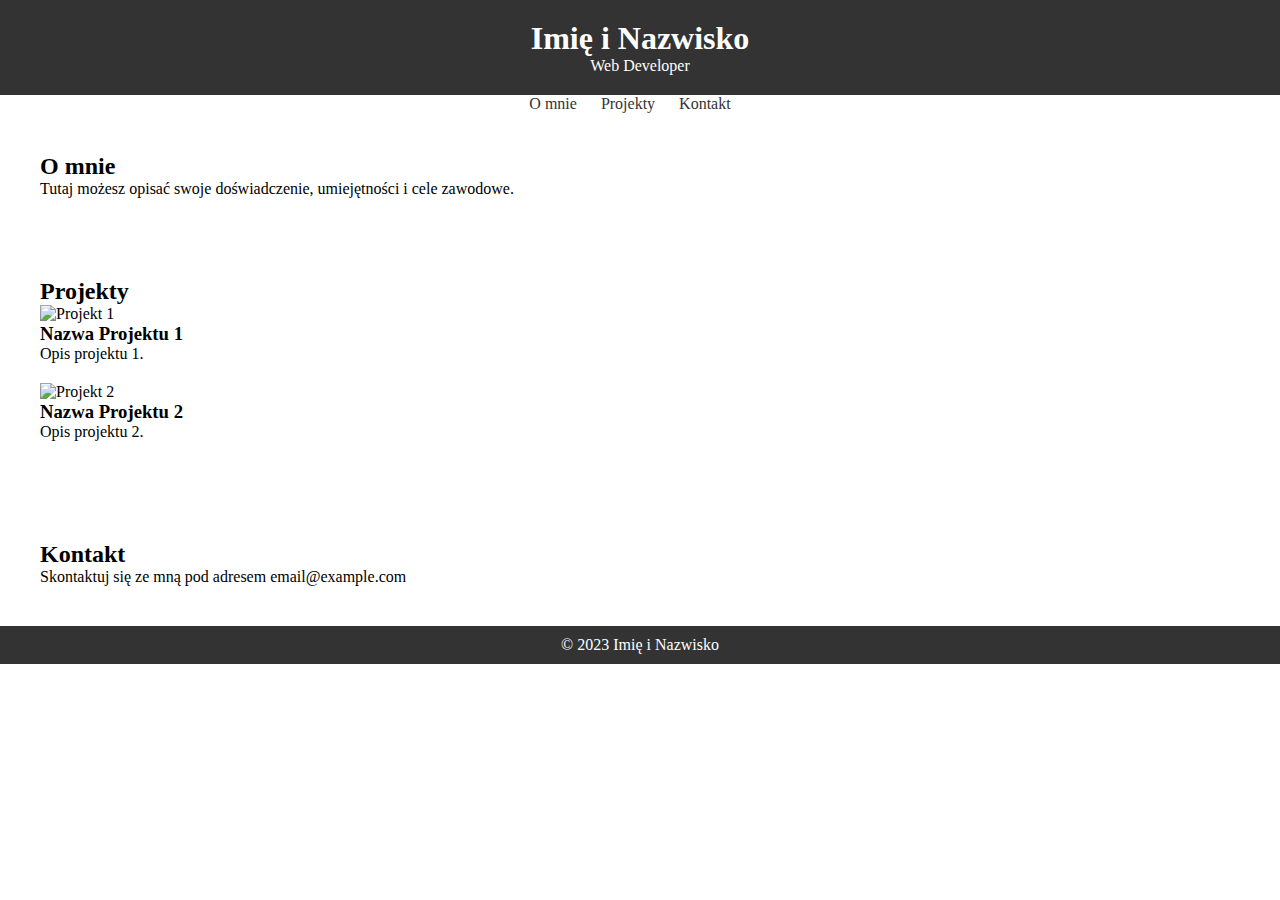
==== index.html @ e829b179 "index" ====
<!DOCTYPE html>
<html lang="en">
<head>
    <meta charset="UTF-8">
    <meta name="viewport" content="width=device-width, initial-scale=1.0">
    <title>Moje Portfolio</title>
    <link rel="stylesheet" href="styles.css">
</head>
<body>
    <header>
        <h1>Imię i Nazwisko</h1>
        <p>Web Developer</p>
    </header>
    <nav>
        <ul>
            <li><a href="#o-mnie">O mnie</a></li>
            <li><a href="#projekty">Projekty</a></li>
            <li><a href="#kontakt">Kontakt</a></li>
        </ul>
    </nav>
    <section id="o-mnie">
        <h2>O mnie</h2>
        <p>Tutaj możesz opisać swoje doświadczenie, umiejętności i cele zawodowe.</p>
    </section>
    <section id="projekty">
        <h2>Projekty</h2>
        <div class="project">
            <img src="project1.jpg" alt="Projekt 1">
            <h3>Nazwa Projektu 1</h3>
            <p>Opis projektu 1.</p>
        </div>
        <div class="project">
            <img src="project2.jpg" alt="Projekt 2">
            <h3>Nazwa Projektu 2</h3>
            <p>Opis projektu 2.</p>
        </div>
        <!-- Dodaj więcej projektów tutaj -->
    </section>
    <section id="kontakt">
        <h2>Kontakt</h2>
        <p>Skontaktuj się ze mną pod adresem email@example.com</p>
    </section>
    <footer>
        <p>&copy; 2023 Imię i Nazwisko</p>
    </footer>
</body>
</html>
---- styles.css ----
/* Resetowanie domyślnych stylów przeglądarki */
* {
    margin: 0;
    padding: 0;
    box-sizing: border-box;
}

/* Styl nagłówka */
header {
    text-align: center;
    background-color: #333;
    color: #fff;
    padding: 20px;
}

/* Styl nawigacji */
nav ul {
    list-style: none;
    text-align: center;
}

nav li {
    display: inline;
    margin-right: 20px;
}

nav a {
    text-decoration: none;
    color: #333;
}

/* Styl sekcji */
section {
    padding: 40px;
}

/* Styl projektów */
.project {
    margin-bottom: 20px;
}

.project img {
    max-width: 100%;
    height: auto;
}

/* Styl stopki */
footer {
    text-align: center;
    background-color: #333;
    color: #fff;
    padding: 10px;
}
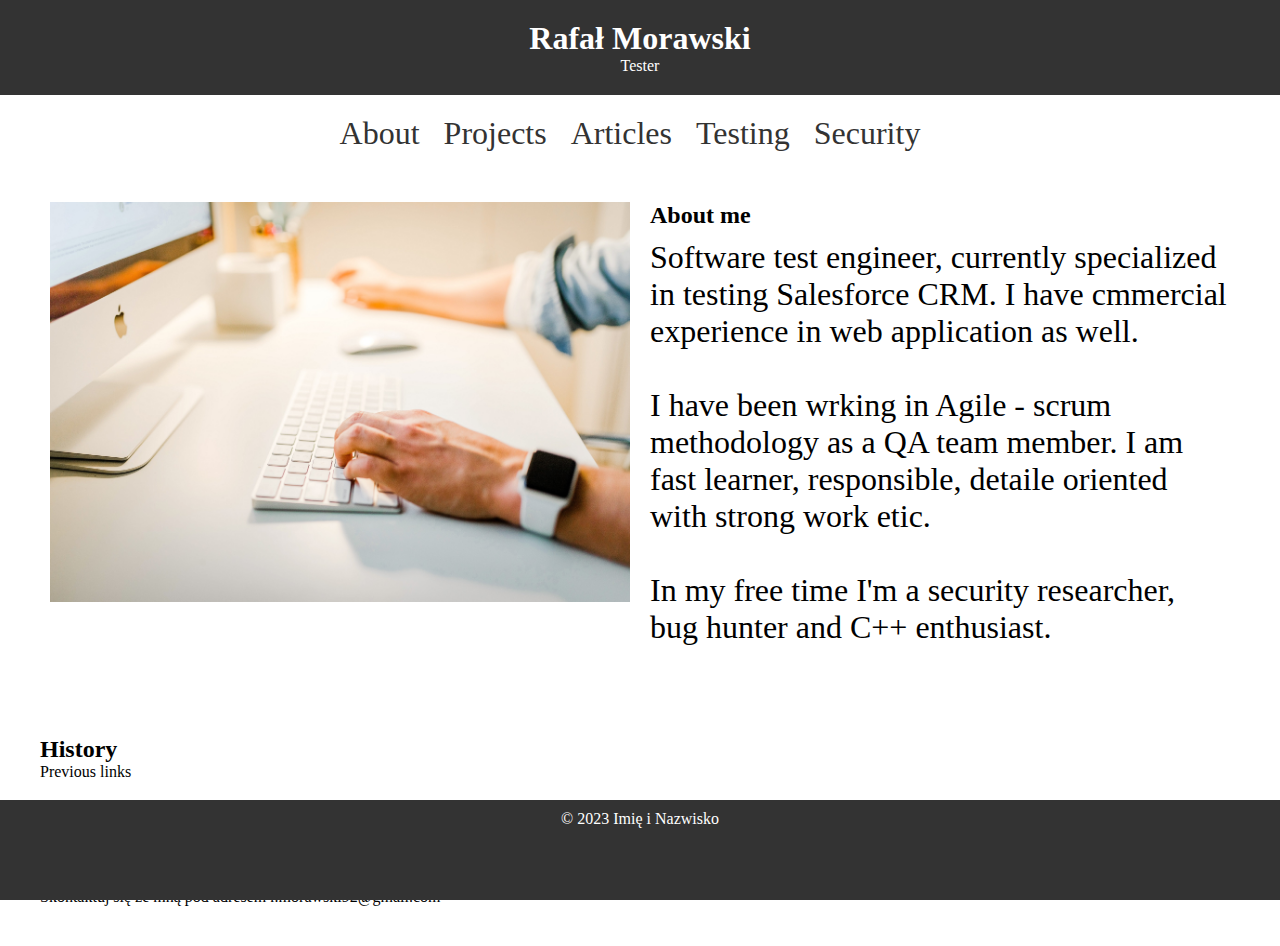
==== commit d5f99030: "update" ====
--- a/index.html
+++ b/index.html
@@ -8,40 +8,74 @@
 </head>
 <body>
     <header>
-        <h1>Imię i Nazwisko</h1>
-        <p>Web Developer</p>
+        <h1>Rafał Morawski</h1>
+        <p>Tester
+
+        </p>
     </header>
     <nav>
         <ul>
-            <li><a href="#o-mnie">O mnie</a></li>
-            <li><a href="#projekty">Projekty</a></li>
-            <li><a href="#kontakt">Kontakt</a></li>
+            <li><a href="about.html">About</a></li>
+            <li><a href="projects.html">Projects</a></li>
+            <li><a href="articles.html">Articles</a></li>
+            <li><a href="testing.html">Testing</a></li>
+            <li><a href="security.html">Security</a></li>
+           
         </ul>
     </nav>
+    <!-- <section id="o-mnie">
+        <img src="images/aaa.jpg" alt="Girl in a jacket">
+          
+               <h2>About me </h2>
+
+        <p>Software test engineer, currently specialized in testing Salesforce CRM. I have cmmercial experience in web application as well. 
+
+        I have been wrking in Agile - scrum methodology as a QA team member. I am fast learner, responsible, detaile oriented with strong work etic. 
+
+       
+        In my free time I'm a security researcher, bug hunter  and C++ enthusiast.
+        </p>
+       
+          
+
+
+    </section> -->
+    
+
     <section id="o-mnie">
-        <h2>O mnie</h2>
-        <p>Tutaj możesz opisać swoje doświadczenie, umiejętności i cele zawodowe.</p>
+   
+<div class="row">
+    <div class="column" >
+        <img src="images/aaa.jpg" alt="Girl in a jacket">
+    </div>
+    <div class="column">
+        <h2>About me </h2>
+
+        <p style="font-size: 2em; margin-top: 10px;">Software test engineer, currently specialized in testing Salesforce CRM. I have cmmercial experience in web application as well. 
+<br><br>
+        I have been wrking in Agile - scrum methodology as a QA team member. I am fast learner, responsible, detaile oriented with strong work etic. 
+        <br><br>
+       
+        In my free time I'm a security researcher, bug hunter  and C++ enthusiast.
+        </p>
+       
+    </div>
+  </div>
+  
+
+
     </section>
-    <section id="projekty">
-        <h2>Projekty</h2>
-        <div class="project">
-            <img src="project1.jpg" alt="Projekt 1">
-            <h3>Nazwa Projektu 1</h3>
-            <p>Opis projektu 1.</p>
-        </div>
-        <div class="project">
-            <img src="project2.jpg" alt="Projekt 2">
-            <h3>Nazwa Projektu 2</h3>
-            <p>Opis projektu 2.</p>
-        </div>
-        <!-- Dodaj więcej projektów tutaj -->
+    <section id="previusArticles">
+        <h2>History</h2>
+        <p>Previous links</p>
     </section>
+
     <section id="kontakt">
         <h2>Kontakt</h2>
-        <p>Skontaktuj się ze mną pod adresem email@example.com</p>
+        <p>Skontaktuj się ze mną pod adresem r.morawski92@gmail.com</p>
     </section>
-    <footer>
-        <p>&copy; 2023 Imię i Nazwisko</p>
+    <footer class="footer">
+    <p>&copy; 2023 Imię i Nazwisko</p>
     </footer>
 </body>
 </html>
--- a/styles.css
+++ b/styles.css
@@ -3,6 +3,7 @@
     margin: 0;
     padding: 0;
     box-sizing: border-box;
+    
 }
 
 /* Styl nagłówka */
@@ -17,11 +18,13 @@
 nav ul {
     list-style: none;
     text-align: center;
+    margin-top: 20px;
 }
 
 nav li {
     display: inline;
     margin-right: 20px;
+    font-size: 2em;
 }
 
 nav a {
@@ -50,4 +53,29 @@
     background-color: #333;
     color: #fff;
     padding: 10px;
+    margin-top: auto;
+    position: fixed;
+    bottom: 0;
+    width: 100%;
+    height: 100px;   /* Height of the footer */
+   
 }
+img {
+    width:1200px;
+    height:400px;
+    max-width: 100%;
+    }
+
+    .column {
+        float: left;
+        width: 50%;
+        padding: 10px;
+        
+      }
+      
+      /* Clear floats after the columns */
+      .row:after {
+        content: "";
+        display: table;
+        clear: both;
+      }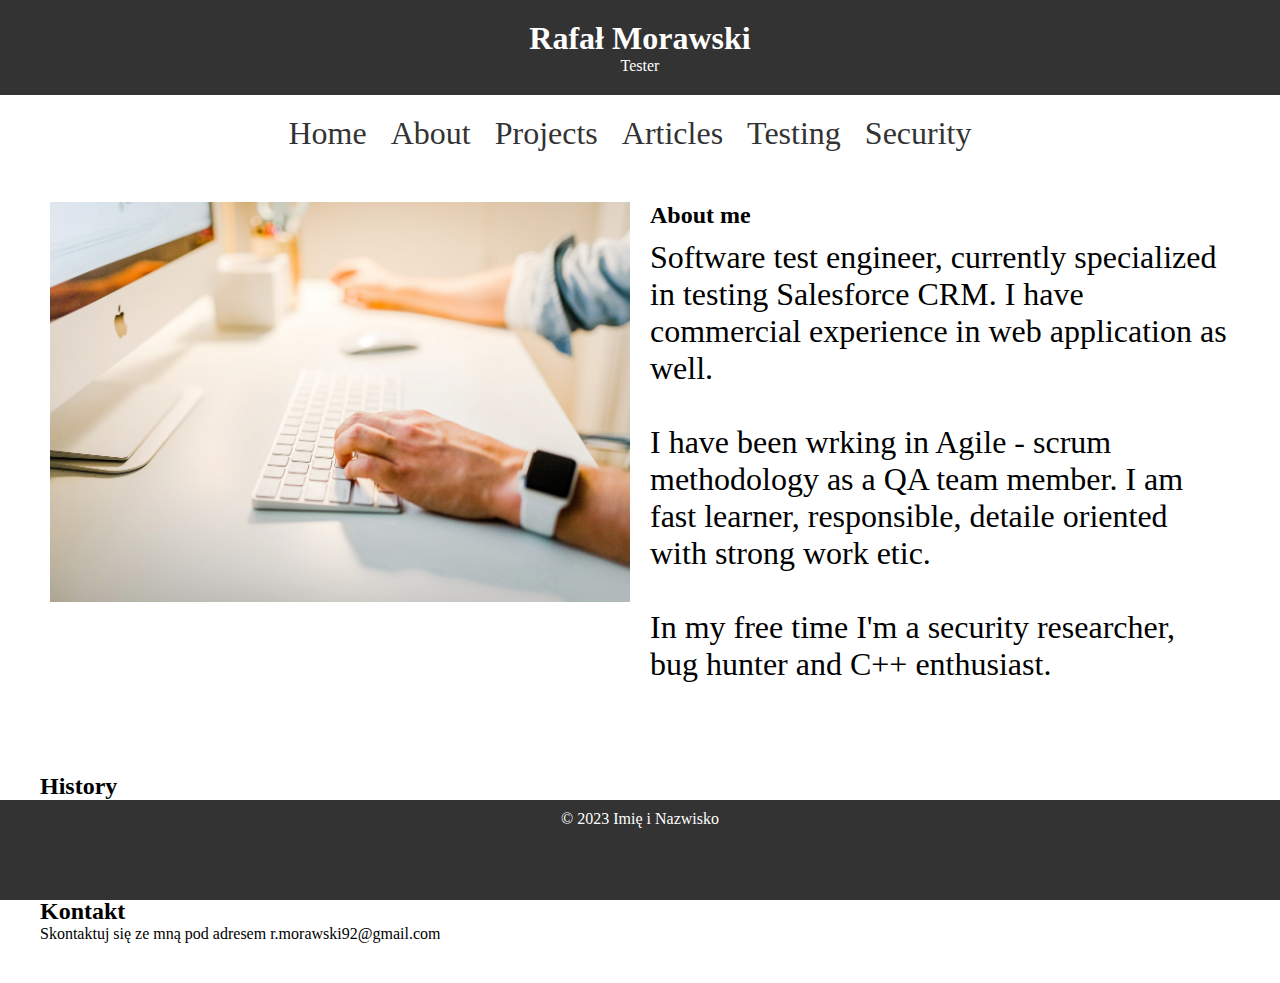
==== commit d7a13fb2: "about page" ====
--- a/index.html
+++ b/index.html
@@ -15,6 +15,7 @@
     </header>
     <nav>
         <ul>
+            <li><a href="#">Home</a></li>
             <li><a href="about.html">About</a></li>
             <li><a href="projects.html">Projects</a></li>
             <li><a href="articles.html">Articles</a></li>
@@ -51,7 +52,7 @@
     <div class="column">
         <h2>About me </h2>
 
-        <p style="font-size: 2em; margin-top: 10px;">Software test engineer, currently specialized in testing Salesforce CRM. I have cmmercial experience in web application as well. 
+        <p style="font-size: 2em; margin-top: 10px;">Software test engineer, currently specialized in testing Salesforce CRM. I have commercial experience in web application as well. 
 <br><br>
         I have been wrking in Agile - scrum methodology as a QA team member. I am fast learner, responsible, detaile oriented with strong work etic. 
         <br><br>
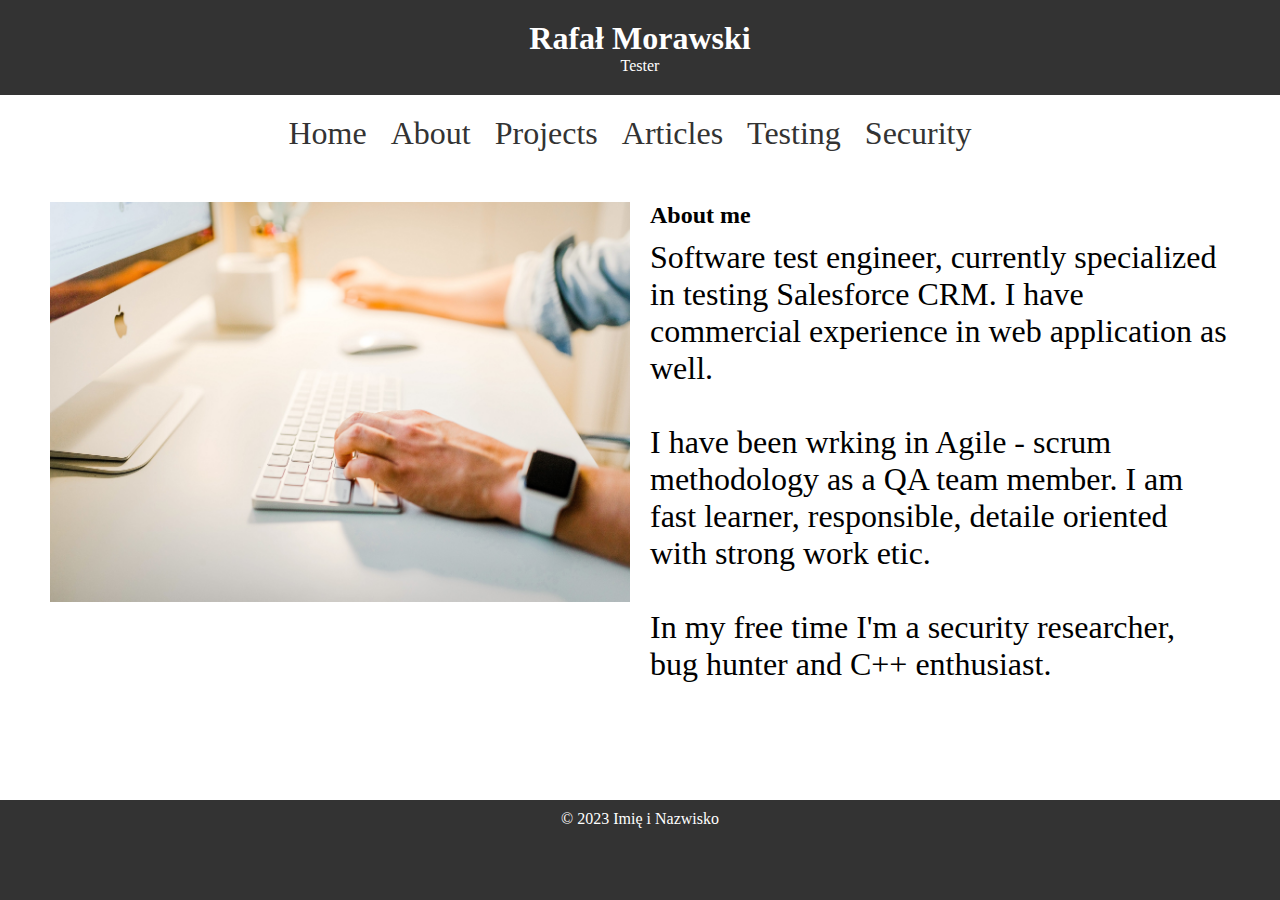
==== commit 392386dd: "projects" ====
--- a/index.html
+++ b/index.html
@@ -66,7 +66,7 @@
 
 
     </section>
-    <section id="previusArticles">
+    <!-- <section id="previusArticles">
         <h2>History</h2>
         <p>Previous links</p>
     </section>
@@ -74,7 +74,7 @@
     <section id="kontakt">
         <h2>Kontakt</h2>
         <p>Skontaktuj się ze mną pod adresem r.morawski92@gmail.com</p>
-    </section>
+    </section> -->
     <footer class="footer">
     <p>&copy; 2023 Imię i Nazwisko</p>
     </footer>
--- a/styles.css
+++ b/styles.css
@@ -78,4 +78,6 @@
         content: "";
         display: table;
         clear: both;
-      }+      }
+
+      .w3-round-small{border-radius:2px}.w3-round,.w3-round-medium{border-radius:4px}.w3-round-large{border-radius:8px}.w3-round-xlarge{border-radius:16px}.w3-round-xxlarge{border-radius:32px}
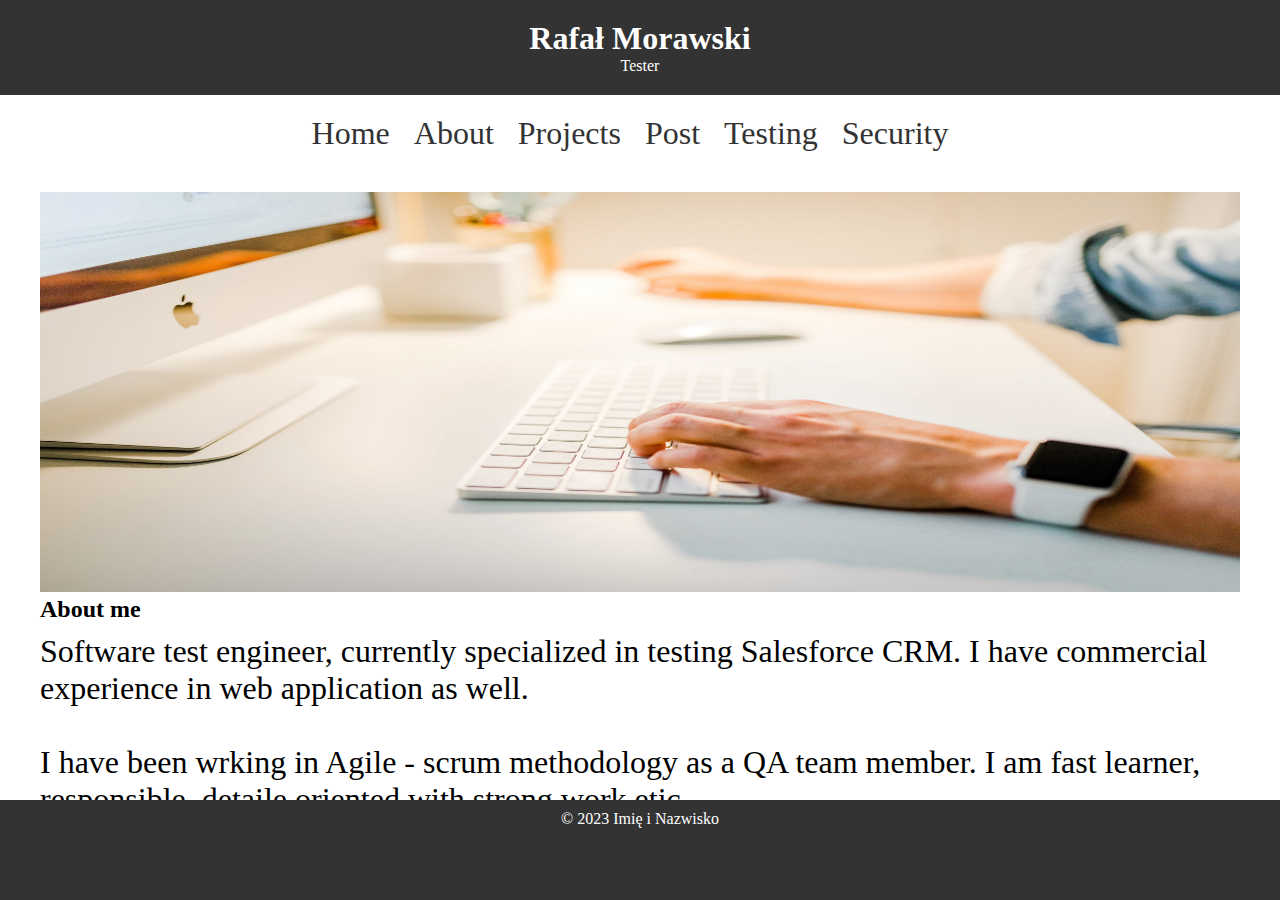
==== commit f7c2d1c3: "update mobile" ====
--- a/index.html
+++ b/index.html
@@ -18,7 +18,7 @@
             <li><a href="#">Home</a></li>
             <li><a href="about.html">About</a></li>
             <li><a href="projects.html">Projects</a></li>
-            <li><a href="articles.html">Articles</a></li>
+            <li><a href="post.html">Post</a></li>
             <li><a href="testing.html">Testing</a></li>
             <li><a href="security.html">Security</a></li>
            
@@ -49,13 +49,13 @@
     <div class="column" >
         <img src="images/aaa.jpg" alt="Girl in a jacket">
     </div>
-    <div class="column">
+    <div class="column1">
         <h2>About me </h2>
 
         <p style="font-size: 2em; margin-top: 10px;">Software test engineer, currently specialized in testing Salesforce CRM. I have commercial experience in web application as well. 
 <br><br>
         I have been wrking in Agile - scrum methodology as a QA team member. I am fast learner, responsible, detaile oriented with strong work etic. 
-        <br><br>
+        <br>
        
         In my free time I'm a security researcher, bug hunter  and C++ enthusiast.
         </p>
--- a/styles.css
+++ b/styles.css
@@ -66,7 +66,7 @@
     max-width: 100%;
     }
 
-    .column {
+    .column .column1{
         float: left;
         width: 50%;
         padding: 10px;
@@ -81,3 +81,14 @@
       }
 
       .w3-round-small{border-radius:2px}.w3-round,.w3-round-medium{border-radius:4px}.w3-round-large{border-radius:8px}.w3-round-xlarge{border-radius:16px}.w3-round-xxlarge{border-radius:32px}
+
+      @media only screen and (max-width: 600px) {
+      
+        .column .column1{
+            display: flex;
+            flex-direction: column;
+            align-items: flex-start;
+            gap: 1em;
+            
+          }
+        }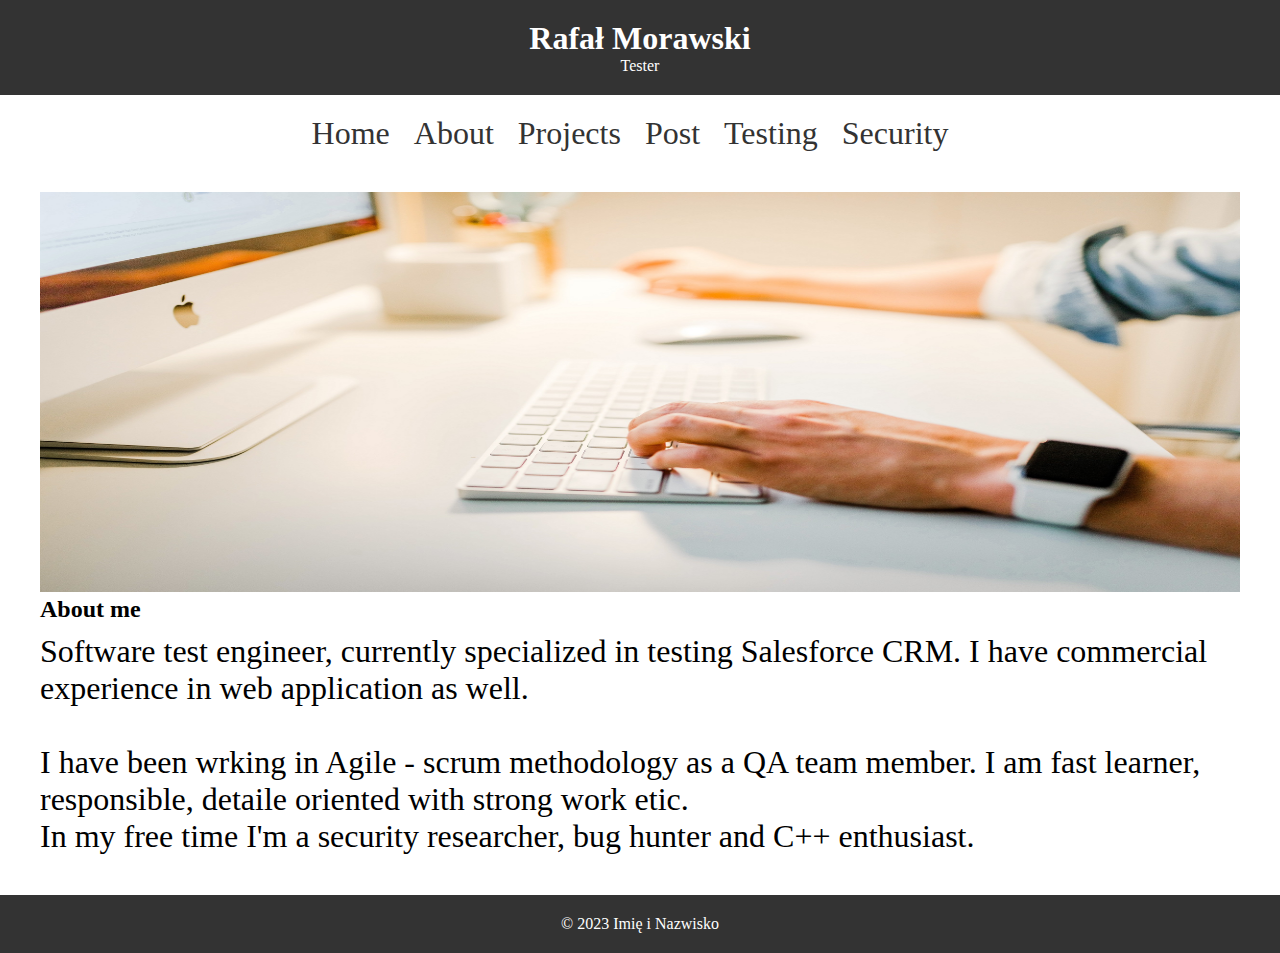
==== commit d0751674: "update" ====
--- a/index.html
+++ b/index.html
@@ -59,7 +59,6 @@
        
         In my free time I'm a security researcher, bug hunter  and C++ enthusiast.
         </p>
-       
     </div>
   </div>
   
--- a/styles.css
+++ b/styles.css
@@ -5,7 +5,6 @@
     box-sizing: border-box;
     
 }
-
 /* Styl nagłówka */
 header {
     text-align: center;
@@ -46,19 +45,43 @@
     max-width: 100%;
     height: auto;
 }
+#wrapper
+{
+    margin: auto;
+}
+#wrapper2
+{
+    margin: auto;
+    padding-bottom: 50px;
 
+}
+#buttonReset, #buttonBack
+{
+    border: 1px solid black; 
+    background-color: lightgreen; 
+    width: 100px;
+    height: 30px;
+    margin-right: 1%;
+    margin-bottom: 1%;
+    display: flex;
+}
+#demo3, #demo4, #demo5, #demo5, #demo6, #demo7, #demo8
+{
+    border: 1px solid black; 
+    background-color: lightgreen; 
+    width: 100px;
+    height: 30px;
+    /* margin-right: 1%;
+    margin-bottom: 1%; */
+    display: flex;
+float: left;
+}
 /* Styl stopki */
 footer {
     text-align: center;
     background-color: #333;
     color: #fff;
-    padding: 10px;
-    margin-top: auto;
-    position: fixed;
-    bottom: 0;
-    width: 100%;
-    height: 100px;   /* Height of the footer */
-   
+    padding: 20px;
 }
 img {
     width:1200px;
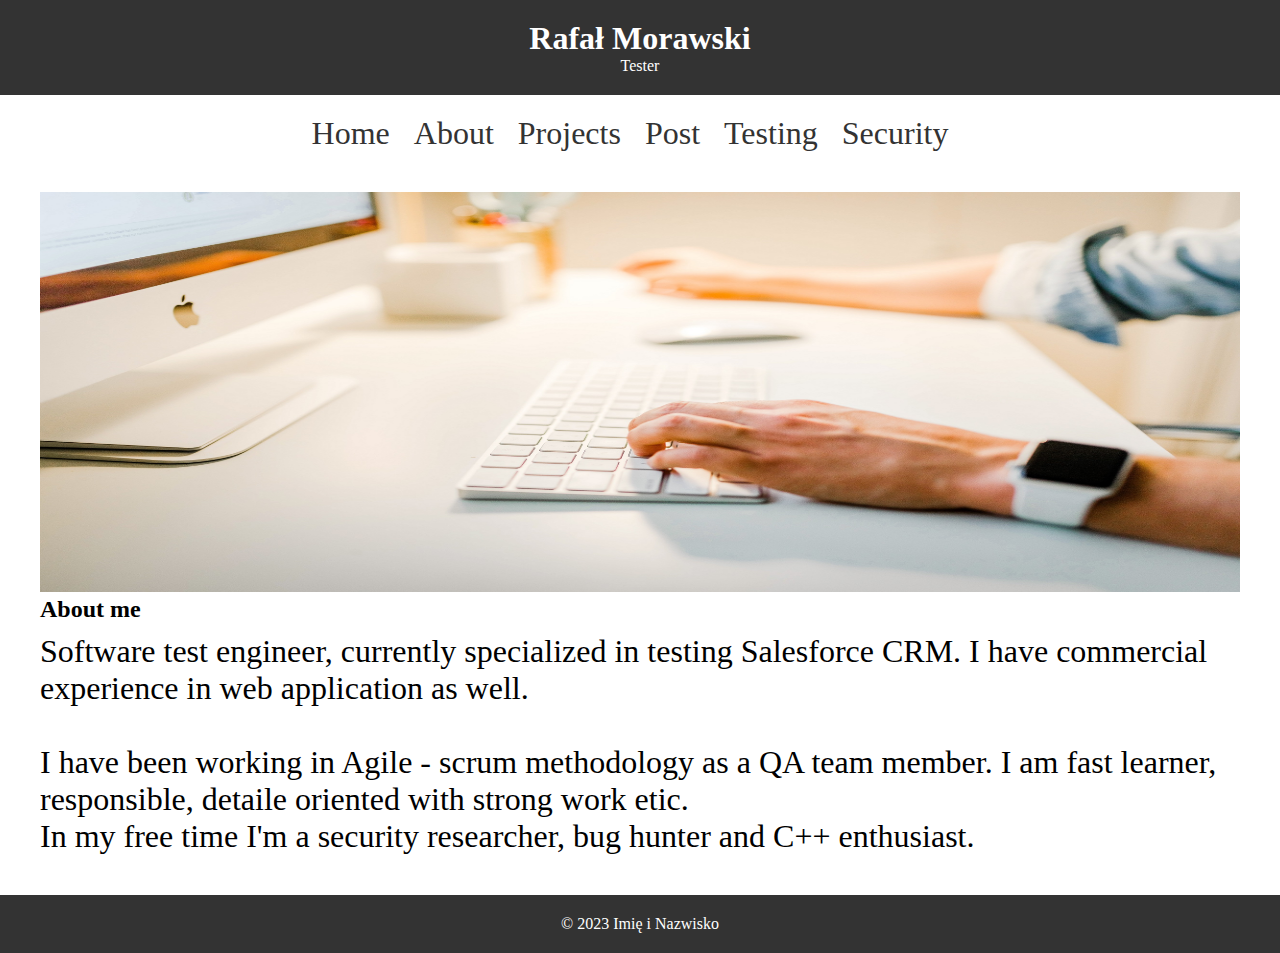
==== commit 4f7179eb: "namepickerdziewczynki" ====
--- a/index.html
+++ b/index.html
@@ -49,12 +49,12 @@
     <div class="column" >
         <img src="images/aaa.jpg" alt="Girl in a jacket">
     </div>
-    <div class="column1">
+    <div class="column">
         <h2>About me </h2>
 
         <p style="font-size: 2em; margin-top: 10px;">Software test engineer, currently specialized in testing Salesforce CRM. I have commercial experience in web application as well. 
 <br><br>
-        I have been wrking in Agile - scrum methodology as a QA team member. I am fast learner, responsible, detaile oriented with strong work etic. 
+        I have been working in Agile - scrum methodology as a QA team member. I am fast learner, responsible, detaile oriented with strong work etic. 
         <br>
        
         In my free time I'm a security researcher, bug hunter  and C++ enthusiast.
--- a/styles.css
+++ b/styles.css
@@ -74,7 +74,7 @@
     /* margin-right: 1%;
     margin-bottom: 1%; */
     display: flex;
-float: left;
+    float: left;
 }
 /* Styl stopki */
 footer {
@@ -82,6 +82,7 @@
     background-color: #333;
     color: #fff;
     padding: 20px;
+    clear: both;
 }
 img {
     width:1200px;
